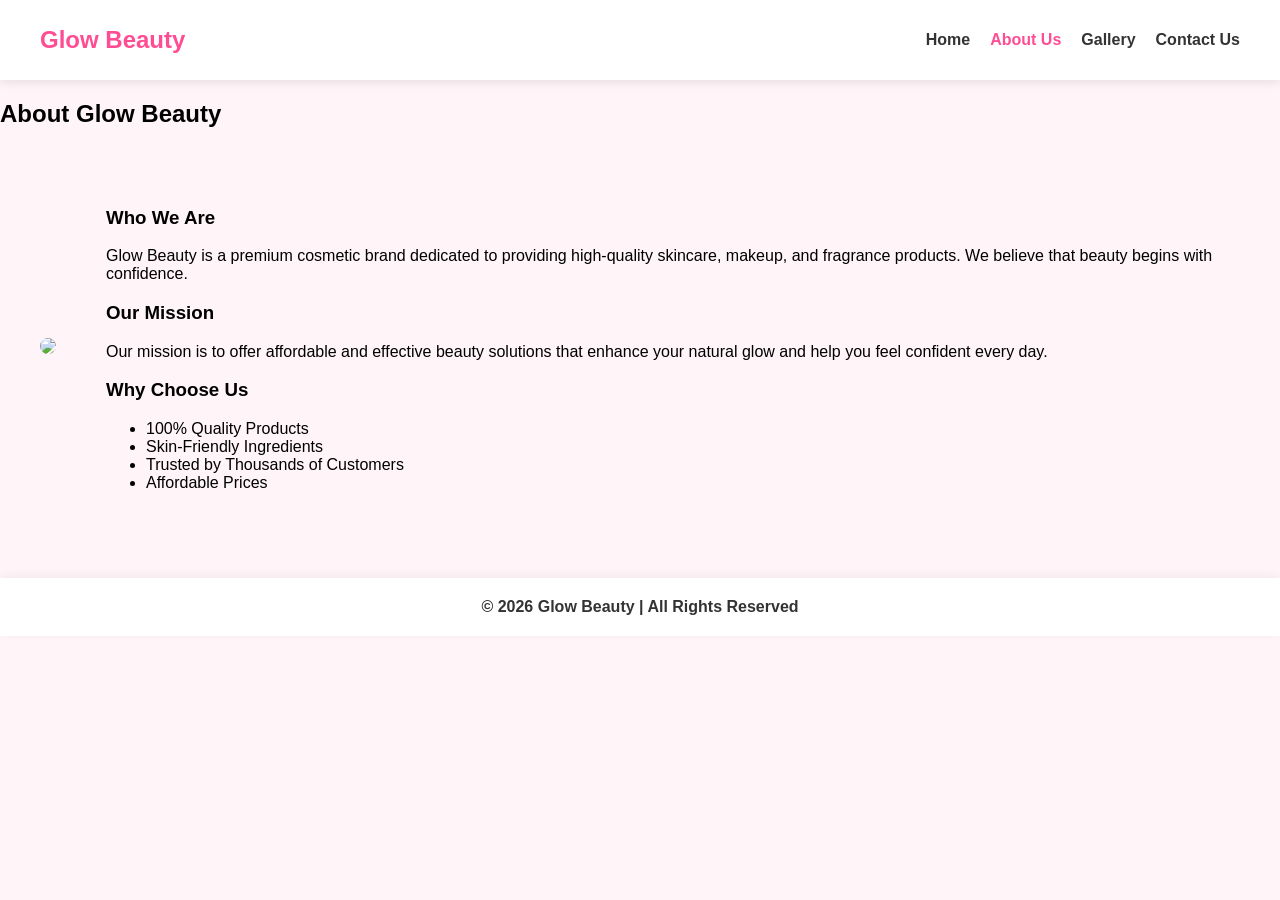
==== about.html @ b1d4d92a "Add files via upload" ====
<!DOCTYPE html>
<html>
<head>
<title>Glow Beauty - About Us</title>
<link rel="stylesheet" href="style.css">
</head>
<body>
<header>
<div class="navbar">
<div class="logo">Glow Beauty</div>
<nav>
<ul>
<li><a href="index1.html">Home</a></li>
<li><a href="about.html" class="active">About Us</a></li>
<li><a href="gallery.html">Gallery</a></li>
<li><a href="contact.html">Contact Us</a></li>
</ul>
</nav>
</div>
</header>
<section class="about-section">
<h1>About Glow Beauty</h1>
<div class="about-container">
<!-- Left Image -->
<div class="about-image">
<img src="photos/httpsimages.unsplash.comphoto-1522335789203-aabd1fc54bc9.jpg">
</div>
<!-- Right Content -->
<div class="about-content">
<h3>Who We Are</h3>
<p>Glow Beauty is a premium cosmetic brand dedicated to providing high-quality skincare, 
makeup, and fragrance products. 
We believe that beauty begins with confidence.
</p>
<h3>Our Mission</h3>
<p>
Our mission is to offer affordable and effective beauty solutions that enhance your natural 
glow and help you feel confident every day.
</p>
<h3>Why Choose Us</h3>
<ul>
<li>100% Quality Products</li>
<li>Skin-Friendly Ingredients</li>
<li>Trusted by Thousands of Customers</li>
<li>Affordable Prices</li>
</ul>
</div>
</div>
</section>
<footer>
© 2026 Glow Beauty | All Rights Reserved
</footer>
</body>
</html>
---- style.css ----
body {
margin: 0;
font-family: Arial, sans-serif;
background-color: #fff4f8;
}
/* ===== NAVIGATION ===== */
header {
background: white;
padding: 15px 40px;
box-shadow: 0 2px 10px rgba(0,0,0,0.1);
}
.navbar {
display: flex;
justify-content: space-between;
align-items: center;
}
.logo {
font-size: 24px;
font-weight: bold;
color: #ff4d94;
}
nav ul {
list-style: none;
display: flex;
gap: 20px;
}
nav ul li a {
text-decoration: none;
color: #333;
font-weight: bold;
}
nav ul li a.active {color: #ff4d94;
}
/* ===== HERO SECTION ===== */
.hero {
display: flex;
justify-content: space-around;
align-items: center;
padding: 50px;
background-color: #f9dce5;
margin: 30px;
border-radius: 20px;
}
.hero-text {
width: 50%;
}
.hero-text h1 {
font-size: 40px;
}
.hero-text p {
color: #555;
}
.hero img {
width: 350px;
border-radius: 20px;
}
/* ===== ABOUT ===== */
.about {
text-align: center;
padding: 50px;
}
/* ===== GALLERY ===== */
.gallery {
padding: 40px;
text-align: center;
}
.products {
display: flex;
justify-content: space-around;
flex-wrap: wrap;
}
.card {
background: white;width: 300px;
padding: 15px;
margin: 10px;
border-radius: 10px;
box-shadow: 0 4px 8px rgba(0,0,0,0.1);
}
.card img {
width: 100%;
border-radius: 10px;
}
footer {
text-align: center;
padding: 20px;
background: white;
margin-top: 20px;
}/* ===== GALLERY PAGE GRID ===== */
.gallery-page {
padding: 50px;
text-align: center;
}
.gallery-grid {
display: grid;
grid-template-columns: repeat(auto-fit, minmax(250px, 1fr));
gap: 20px;
padding: 20px;
}
.gallery-item img {
width: 100%;
height: 250px;
object-fit: cover;
border-radius: 15px;
transition: transform 0.3s;
}
.gallery-item img:hover {
transform: scale(1.05);
}
/* ===== ABOUT SECTION LAYOUT ===== */
.about-container {
display: flex;
align-items: center;
justify-content: center;
gap: 50px;
padding: 40px;
}.about-image img {
width: 400px;
border-radius: 20px;
}
.about-text {
max-width: 600px;
text-align: left;
}
.about-extra {
display: flex;
flex-direction: row-reverse;
align-items: center;
justify-content: center;
gap: 50px;
padding: 60px;
background-color: #fff;
}
.extra-image img {
width: 400px;
border-radius: 20px;
}
/* ===== CONTACT PAGE ===== */
.contact-section {
padding: 80px 40px;
}
.contact-container {
display: flex;
justify-content: space-around;
background: white;
padding: 40px;
border-radius: 20px;
box-shadow: 0 5px 15px rgba(0,0,0,0.05);
}
.contact-form form {
display: flex;
flex-direction: column;
gap: 15px;
width: 400px;
}
.contact-form input, .contact-form textarea {
padding: 12px;
border: 1px solid #ddd;
border-radius: 8px;
outline: none;}
.contact-form button {
background-color: #ff4d94;
color: white;
padding: 12px;
border: none;
border-radius: 8px;
cursor: pointer;
font-weight: bold;
}
.contact-form button:hover {
background-color: #e63982;
}/* ===== CONTACT SECTION STYLES ===== */
.contact-section {
padding: 60px 50px;
text-align: center;
}
.contact-container {
display: flex;
justify-content: space-around;
align-items: center;
background-color: white;
padding: 40px;
border-radius: 20px;
box-shadow: 0 4px 15px rgba(0,0,0,0.1);
}
.contact-info {
text-align: left;
width: 40%;
}
.contact-form {
width: 50%;
}
.contact-form input, 
.contact-form textarea {
width: 100%;
padding: 12px;
margin-bottom: 15px;
border: 1px solid #ccc;
border-radius: 8px;
font-size: 16px;
}
.contact-form button {
background-color: #ff4d94;color: white;
padding: 12px 25px;
border: none;
border-radius: 8px;
cursor: pointer;
font-size: 18px;
font-weight: bold;
transition: 0.3s;
}
.contact-form button:hover {
background-color: #e63982;
}
/* ===== FOOTER ===== */
footer {
background-color: white;
padding: 20px;
text-align: center;
font-weight: bold;
color: #333;
margin-top: 30px;
box-shadow: 0 -2px 10px rgba(0,0,0,0.05); 
}
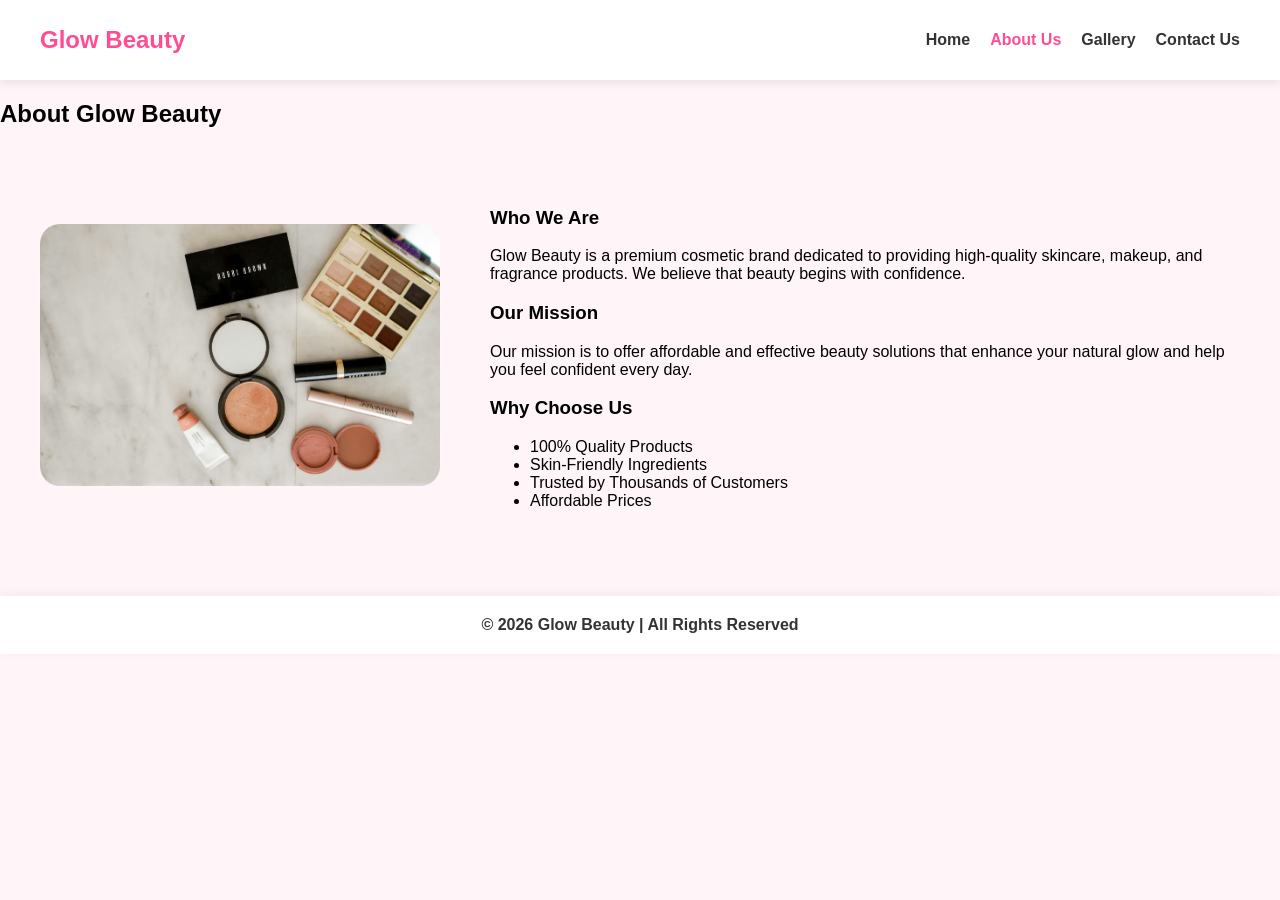
==== commit e6e0422d: "Update about.html" ====
--- a/about.html
+++ b/about.html
@@ -23,7 +23,7 @@
 <div class="about-container">
 <!-- Left Image -->
 <div class="about-image">
-<img src="photos/httpsimages.unsplash.comphoto-1522335789203-aabd1fc54bc9.jpg">
+<img src="httpsimages.unsplash.comphoto-1522335789203-aabd1fc54bc9.jpg">
 </div>
 <!-- Right Content -->
 <div class="about-content">
